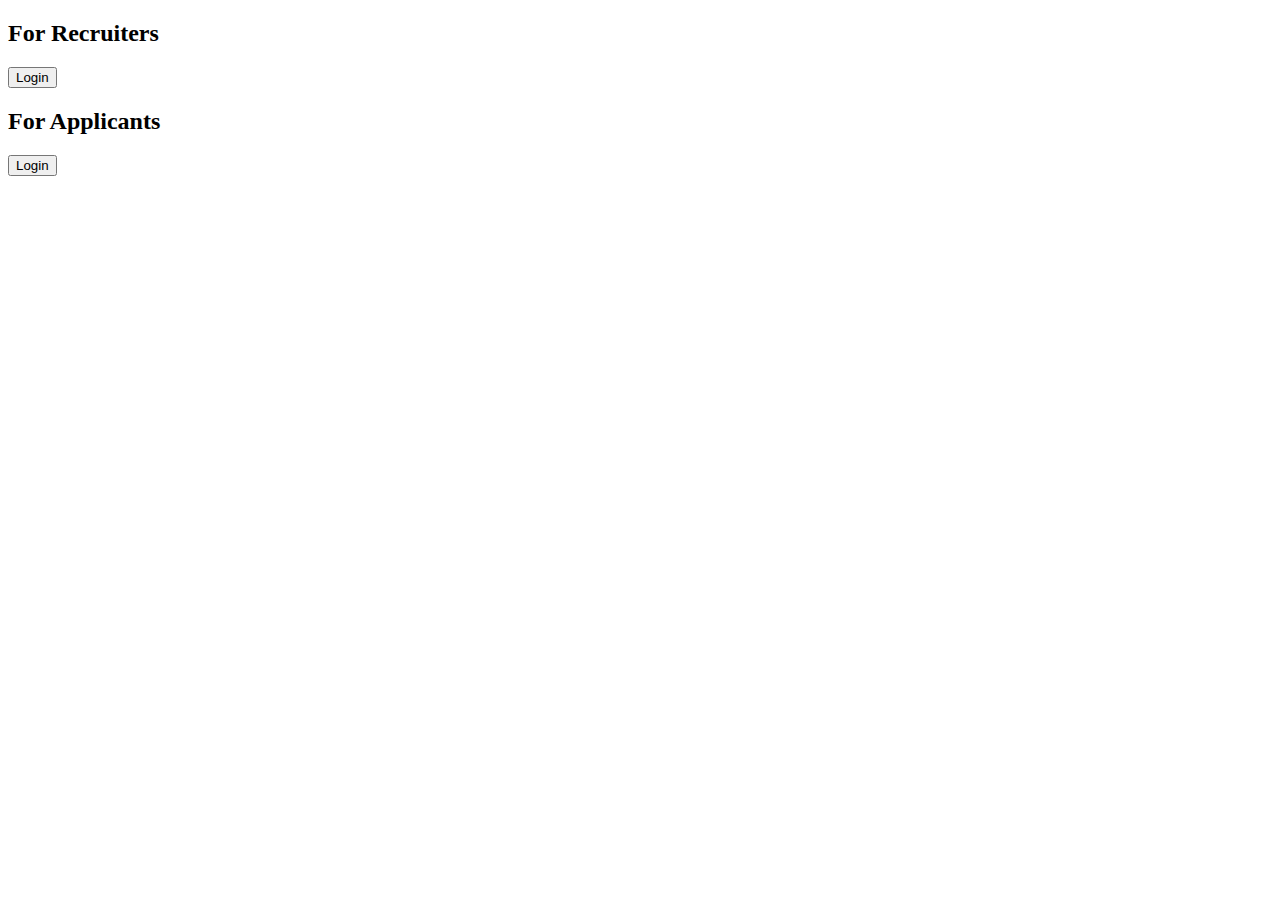
==== Frontend/login.html @ 649bbbb2 "Create frontend" ====
<!DOCTYPE html>
<html lang="en">
<head>
    <meta charset="UTF-8">
    <meta name="viewport" content="width=device-width, initial-scale=1.0">
    <link rel="stylesheet" href="index.css">
    <link href='https://fonts.googleapis.com/css?family=Open Sans' rel='stylesheet'>
    <title>SwiftSelect</title>
</head>
<body>
    <div class="login-page">
        <div class="recruiter-login">
            <h2>For Recruiters</h2>
            <button class="recruiter-button" onclick="redirectRecruiterLogin()">Login</button>
        </div>
        <div class="applicant-login">
            <h2>For Applicants</h2>
            <button class="applicant-button" onclick="login('applicant')">Login</button>
        </div>
    </div>

    <script src="index.js"></script>
</body>
</html>
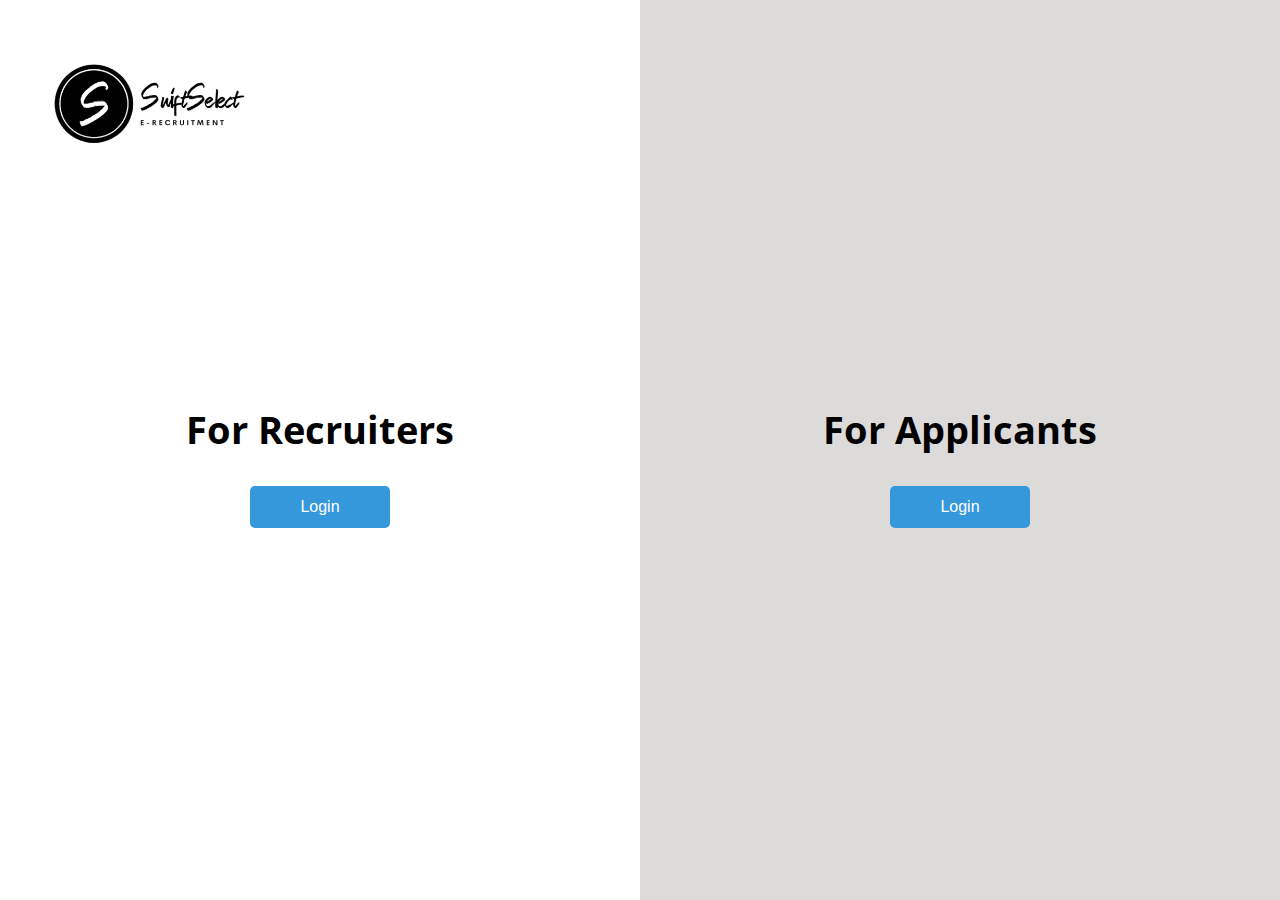
==== commit 92d8a4bb: "update frontend" ====
--- a/Frontend/login.html
+++ b/Frontend/login.html
@@ -3,13 +3,16 @@
 <head>
     <meta charset="UTF-8">
     <meta name="viewport" content="width=device-width, initial-scale=1.0">
-    <link rel="stylesheet" href="index.css">
+    <link rel="stylesheet" href="login.css">
     <link href='https://fonts.googleapis.com/css?family=Open Sans' rel='stylesheet'>
     <title>SwiftSelect</title>
 </head>
 <body>
     <div class="login-page">
         <div class="recruiter-login">
+            <div class="logo-container">
+                <img src="logo.png">
+            </div>
             <h2>For Recruiters</h2>
             <button class="recruiter-button" onclick="redirectRecruiterLogin()">Login</button>
         </div>
@@ -19,6 +22,8 @@
         </div>
     </div>
 
-    <script src="index.js"></script>
+    
+
+    <script src="login.js"></script>
 </body>
 </html>--- a/Frontend/login.css
+++ b/Frontend/login.css
@@ -0,0 +1,64 @@
+body {
+    margin: 0;
+    padding: 0;
+    font-family: 'Open Sans', sans-serif;
+    background-color: #f4f4f4;
+}
+
+.login-page {
+    display: flex;
+    height: 100vh;
+    align-items: center;
+    justify-content: space-around;
+}
+
+.recruiter-login,
+.applicant-login {
+    width: 50%;
+    height: 100%;
+    text-align: center;
+    font-size: 25px;
+    display: flex;
+    flex-direction: column;
+    align-items: center;
+    justify-content: center;
+}
+
+.recruiter-login {
+    background-color: #fff;
+}
+
+.applicant-login {
+    background-color: #dddada;
+}
+
+.logo-container {
+    height: 200px;
+    display: flex;
+    position: absolute;
+    top: 0px; /* Adjust the top value as needed */
+    left: 20px; /* Adjust the left value as needed */
+}
+
+.recruiter-button,
+.applicant-button {
+    padding: 12px 50px;
+    font-size: 16px;
+    cursor: pointer;
+    background-color: #3498db;
+    color: #fff;
+    border: none;
+    border-radius: 5px;
+    transition: background-color 0.3s ease;
+}
+
+.recruiter-button:hover,
+.applicant-button:hover {
+    background-color: #2980b9;
+}
+
+p {
+    font-size: 18px;
+    font-weight: bold;
+    margin-bottom: 15px;
+}
